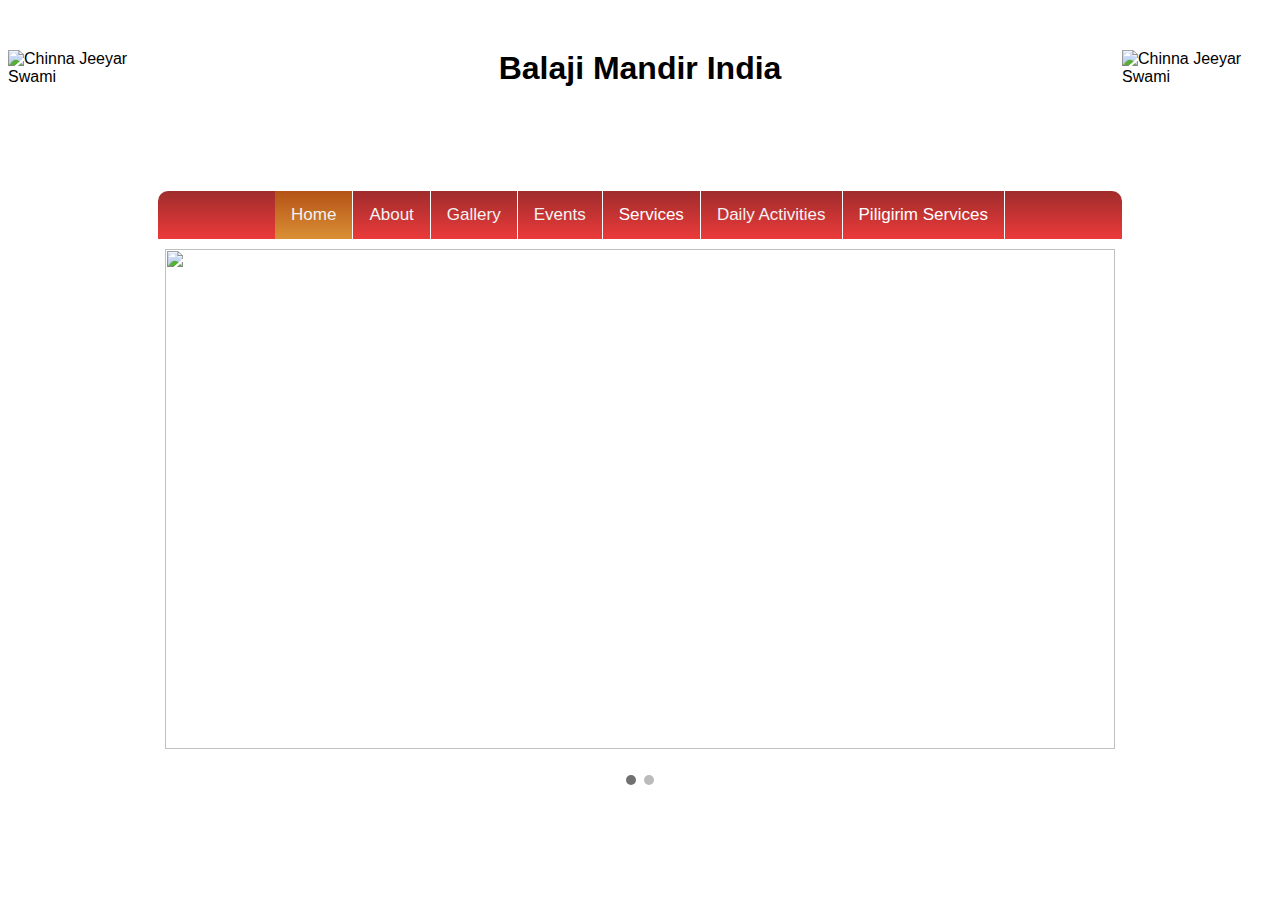
==== index.html @ be6e39c0 "Add files via upload" ====
<!DOCTYPE html>
<html lang="hi">
<head>
    <meta charset="UTF-8">
    <meta http-equiv="X-UA-Compatible" content="IE=edge">
    <meta name="viewport" content="width=device-width, initial-scale=1.0">
    <link rel="stylesheet" href="styles.css">
    <title>Balaji Temple of India</title>
</head>
<body style="font-family:'Gill Sans', 'Gill Sans MT', Calibri, 'Trebuchet MS', sans-serif;">

    <!-- Setting the welcome message that will change later in JavaScript -->
    <header>
        <img src="images/swami.png" class="logo logo-right" alt="Chinna Jeeyar Swami">
        <img src="images/namam2.png" class="logo -r logo-left" alt="Chinna Jeeyar Swami">
        <h1 class="welcome">Balaji Mandir India</h1>
    </header>

    <!-- NavBar -->
    <div class="topnav" id="myTopnav">
        <!-- Setting the options in the navbar -->
        <a href="index.html" class="active">Home</a>
        <a href="about.html">About</a>
        <a href="gallery.html">Gallery</a>
        <a href="events.html">Events</a>
        <!-- Creating the first dropdown container >> Services -->
        <div class="dropdown">
            <button class="dropbtn">Services
                <i class="fa fa-caret-down"></i>
            </button>
            <!-- The options within the first dropdown container -->
            <div class="dropdown-content">
                <a href="#">Abhishekam</a>
                <a href="#">Seva</a>
                <a href="#">Hundi</a>
                <a href="#">Accomodations</a>
                <a href="#">Ayurveda</a>
          </div>
        </div>
        <a href="daily_activities.html">Daily Activities</a>
        <!-- Creating the next dropdown container >> Piligrim Services -->
        <div class="dropdown">
            <button class="dropbtn">Piligirim Services
                <i class="fa fa-caret-down"></i>
            </button>
            <!-- The options within the next dopdown container -->
            <div class="dropdown-content">
                <a href="transport.html">Transport to Temple</a>
          </div>
        </div>
        <!-- The icon to be showed when responsiveness kicks in -->
        <a href="javascript:void(0);" class="icon" onclick="respNavbar()">&#9776;</a>
    </div>

    <!-- Creating the slideshow -->
    <div class="slideshow" style="margin-top: 10px;">
        <div class="slides fade">
            <img src="http://drive.google.com/uc?export=view&id=127WSE8TW5ETTkAXBeMxMM6oZbQDCOkNc" alt="" height="500" style="width:100%">
        </div>
        <div class="slides fade">
            <img src="http://drive.google.com/uc?export=view&id=1Q6ZBllGJnWz2wRkptBJMTp4mQMWrR99K" alt="" height="500" style="width:100%">
        </div>
    </div>

    <br>

    <!-- The dots that show which section of the slideshow is sctive -->
    <div style="text-align: center;">
        <span class="sldsh-dot"></span>
        <span class="sldsh-dot"></span>
    </div>

    <script src="main.js"></script>
</body>
</html>
---- styles.css ----
body{
  background-image: url("images/s-bg.png");
  background-size: cover;
}

/* Slideshow */
/* Giving bae peoperties to the slideshow container */
.slideshow {
  max-width: 950px;
  position: relative;
  margin: auto;
}

/* The dots/bullets/indicators */
.sldsh-dot {
  height: 10px;
  width: 10px;
  margin: 0 2px;
  background-color: #bbb;
  border-radius: 50%;
  display: inline-block;
  transition: background-color 0.6s ease;
}

/* A background color for the active dot */
.sldsh-active {
  background-color: #717171;
}

/* Fade animation */
.fade {
  animation-name: fade;
  animation-duration: 1.5s; 
}

@keyframes fade {
  from {opacity: .4;}
  to {opacity: 1;}
}


/* Welcome Messages */
/* Give some font properties to the message */
.welcome{
  height: 120px;
  margin-top: 50px;
  vertical-align: middle;
  text-align: center;
  vertical-align: middle;
}

.logo {
  width: 150px;
  height: 150px;
}

.logo-left { float: left; }

.logo-right { float: right; }
 
/* NavBar */
/* Add a black background color to the top navigation */
.topnav {
  margin-top: 10px;
  background-color: rgb(154, 41, 41);
  background-image: linear-gradient(rgb(159, 44, 44), rgb(236, 58, 58));
  text-align: center;
  overflow: hidden;
  display:flex;
  justify-content: center;
  border-radius: 10px 10px 0 0;
}
  
/* Style the links inside the navigation bar */
.topnav a {
  float: left;
  display: inline;
  color: #f2f2f2;
  text-align: center;
  padding: 14px 16px;
  border-right: white 1px solid;
  text-decoration: none;
  font-size: 17px;
}

.topnav ul{
  text-align: center;
}
  
/* Add an active class to highlight the current page */
.active {
  background-color: #5b0707;
  background-image: linear-gradient(rgb(180, 82, 22), rgb(218, 144, 53));
  color: white;
}
  
/* Hide the link that should open and close the topnav on small screens */
.topnav .icon {
  display: none;
}
  
/* Dropdown container - needed to position the dropdown content */
.dropdown {
  float: left;
  overflow: hidden;
}
  
/* Style the dropdown button to fit inside the topnav */
.dropdown .dropbtn {
  font-size: 17px;
  border: none;
  border-right: white 1px solid;
  outline: none;
  color: white;
  padding: 14px 16px;
  background-color: inherit;
  font-family: inherit;
  margin: 0;
}
  
/* Style the dropdown content (hidden by default) */
.dropdown-content {
  display: none;
  position: absolute;
  background-color: #f9f9f9;
  min-width: 160px;
  box-shadow: 0px 8px 16px 0px rgba(0,0,0,0.2);
  z-index: 1;
}

/* Style the links inside the dropdown */
.dropdown-content a {
  float: none;
  color: black;
  padding: 12px 16px;
  text-decoration: none;
  display: block;
  text-align: left;
}

/* Add a dark background on topnav links and the dropdown button on hover */
.topnav a:hover, .dropdown:hover .dropbtn {
  background-color: white;
  color: rgb(154, 41, 41);
}

/* Add a grey background to dropdown links on hover */
.dropdown-content a:hover {
  background-color: #ddd;
  color: black;
}

/* Show the dropdown menu when the user moves the mouse over the dropdown button */
.dropdown:hover .dropdown-content {
  display: block;
}

@media screen and (max-width: 1000px) {
  .topnav {
    margin-top: 50px;
  }
}

/* When the screen is less than 600 pixels wide, hide all links, except for the first one ("Home"). Show the link that contains should open and close the topnav (.icon) */
@media screen and (max-width: 600px) {
  .topnav {
    display:block;
    justify-content: left;}
  .topnav a:not(:first-child), .dropdown .dropbtn {
    display: none;
  }
  .topnav a.icon {
    float: right;
    display: block;
  }
}
  
/* The "responsive" class is added to the topnav with JavaScript when the user clicks on the icon. This class makes the topnav look good on small screens (display the links vertically instead of horizontally) */
@media screen and (max-width: 600px) {
  .topnav.responsive {position: relative;}
  .topnav.responsive a.icon {
    position: absolute;
    right: 0;
    top: 0;
  }
  .topnav.responsive a {
    float: none;
    display: block;
    text-align: left;
  }
  .topnav.responsive .dropdown {float: none;}
  .topnav.responsive .dropdown-content {position: relative;}
  .topnav.responsive .dropdown .dropbtn {
    display: block;
    width: 100%;
    text-align: left;
  }
}

/* Google Map Iframe */
.map-iframe {
  text-align:center;
  position: relative;
  padding-top: 56.25%;
}

.responsive-iframe {
  position: absolute;
  top: 0;
  left: 0;
  bottom: 0;
  right: 0;
  width: 100%;
  height: 75%;
  border: none;
}

/* Gallery Cards */
/* Card properties */
.gallery-card {
  box-shadow: 0 4px 8px 0 rgba(0,0,0,0.2);
  transition: 0.3s;
  max-width: 300px;
  background-color: white;
  border-radius: 5px;
  float: left;
}

/* Card hoverable properties */
.gallery-card:hover {
  box-shadow: 0 20px 20px 0 rgba(0,0,0,0.2);
  cursor: pointer;
}

/* Card image properties */
.gallery-container > img {
  border-radius: 5px 5px 0 0;
}

/* Card properties */
.gallery-container {
  padding: 2px 16px;
}

/* Card left and right width */
.gallery-left {
  width: 100%;
  margin-right: 1%;
  margin-left: 1%;
  margin-bottom: 2%;
}

/* About */
.about-par {
  text-indent: 100px ;
  font-size: 30px; 
  font-weight: bold;
  line-height: 2; 
  padding: 50px; 
  background-color: rgba(210, 180, 140, 0.45); 
  border-radius: 0 0 10px 10px; 
  font-family: 'Tangerine', cursive;
}

.about-par::first-letter {
  color: red;
  font-size: 200%;
}

/* Schedule */
.mandir-act{
  font-size: 20px; 
  font-weight: bold;
  text-align: center;
  line-height: 2; 
  padding: 25px; 
  color: white;
  background-color: rgba(255, 0, 0, 0.342); 
  border-radius: 0 0 10px 10px; 
  font-family: 'Tangerine', cursive;
}

.mandir-spe{
  font-size: 20px; 
  font-weight: bold;
  text-align: center;
  line-height: 2; 
  padding: 25px; 
  color: white;
  background-color: rgba(146, 13, 255, 0.342); 
  border-radius: 0 0 10px 10px; 
  font-family: 'Tangerine', cursive;
}
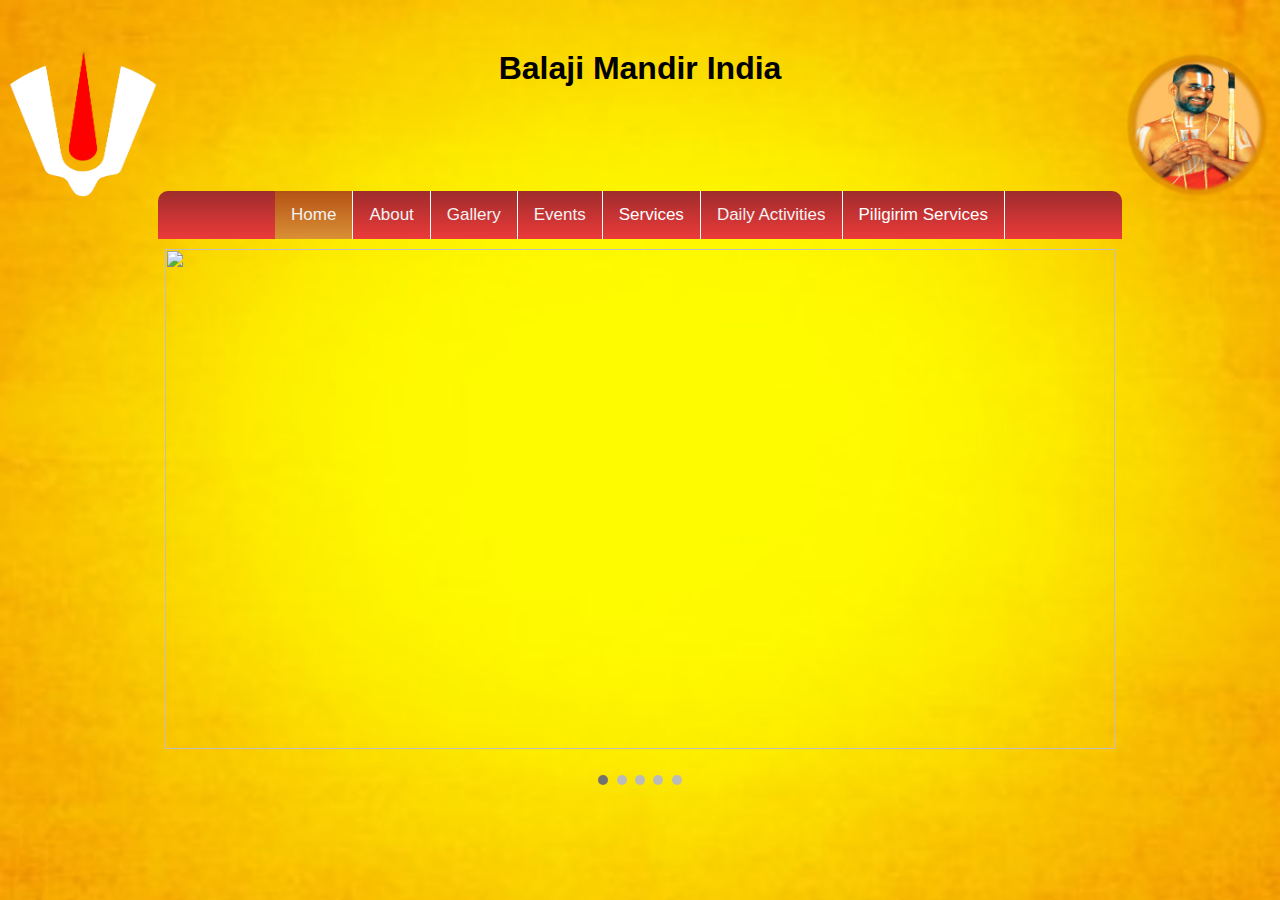
==== commit 4b07d71b: "Update index.html" ====
--- a/index.html
+++ b/index.html
@@ -60,6 +60,15 @@
         <div class="slides fade">
             <img src="http://drive.google.com/uc?export=view&id=1Q6ZBllGJnWz2wRkptBJMTp4mQMWrR99K" alt="" height="500" style="width:100%">
         </div>
+        <div class="slides fade">
+            <img src="http://drive.google.com/uc?export=view&id=1n10hF4kU8l9A45o0h51mP1_B_vPKty-1" alt="" height="500" style="width:100%">
+        </div>
+        <div class="slides fade">
+            <img src="http://drive.google.com/uc?export=view&id=1_IGFEXsBS0SxU-07HN61wgsnh45LalWF" alt="" height="500" style="width:100%">
+        </div>
+        <div class="slides fade">
+            <img src="http://drive.google.com/uc?export=view&id=13tRM6wvUiu9GOhQTfEPnTjj0tQqccj_D" alt="" height="500" style="width:100%">
+        </div>
     </div>
 
     <br>
@@ -68,8 +77,11 @@
     <div style="text-align: center;">
         <span class="sldsh-dot"></span>
         <span class="sldsh-dot"></span>
+        <span class="sldsh-dot"></span>
+        <span class="sldsh-dot"></span>
+        <span class="sldsh-dot"></span>
     </div>
 
     <script src="main.js"></script>
 </body>
-</html>+</html>
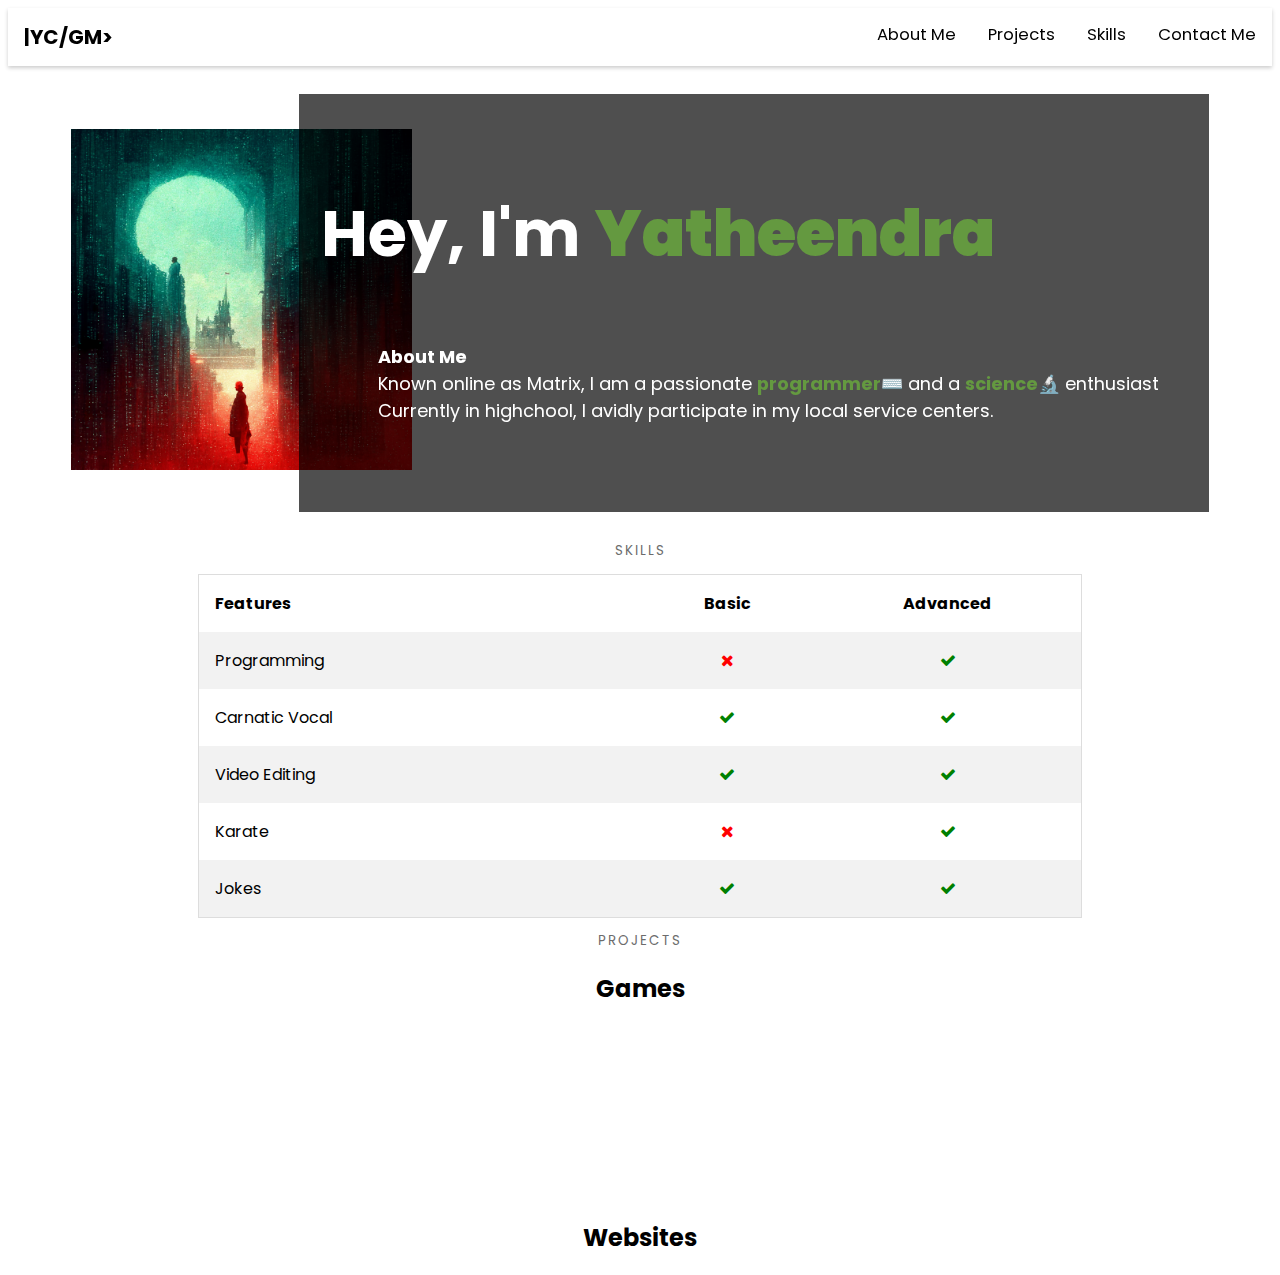
==== commit c4a67408: "Add files via upload" ====
--- a/index.html
+++ b/index.html
@@ -1,87 +1,85 @@
 <!DOCTYPE html>
-<html lang="hi">
+<html lang="en">
 <head>
     <meta charset="UTF-8">
-    <meta http-equiv="X-UA-Compatible" content="IE=edge">
     <meta name="viewport" content="width=device-width, initial-scale=1.0">
-    <link rel="stylesheet" href="styles.css">
-    <title>Balaji Temple of India</title>
+    <link rel="preconnect" href="https://fonts.googleapis.com">
+<link rel="preconnect" href="https://fonts.gstatic.com" crossorigin>
+<link href="https://fonts.googleapis.com/css2?family=Poppins:ital,wght@0,100;0,200;0,300;0,400;0,500;0,600;0,700;0,800;0,900;1,100;1,200;1,300;1,400;1,500;1,600;1,700;1,800;1,900&family=Press+Start+2P&display=swap" rel="stylesheet">
+    <link rel="stylesheet" href="style.css">
+    <link rel="stylesheet" href="https://cdnjs.cloudflare.com/ajax/libs/font-awesome/4.7.0/css/font-awesome.min.css">
+    <title>I'm |YC/GM></title>
 </head>
-<body style="font-family:'Gill Sans', 'Gill Sans MT', Calibri, 'Trebuchet MS', sans-serif;">
-
-    <!-- Setting the welcome message that will change later in JavaScript -->
-    <header>
-        <img src="images/swami.png" class="logo logo-right" alt="Chinna Jeeyar Swami">
-        <img src="images/namam2.png" class="logo -r logo-left" alt="Chinna Jeeyar Swami">
-        <h1 class="welcome">Balaji Mandir India</h1>
-    </header>
-
-    <!-- NavBar -->
-    <div class="topnav" id="myTopnav">
-        <!-- Setting the options in the navbar -->
-        <a href="index.html" class="active">Home</a>
-        <a href="about.html">About</a>
-        <a href="gallery.html">Gallery</a>
-        <a href="events.html">Events</a>
-        <!-- Creating the first dropdown container >> Services -->
-        <div class="dropdown">
-            <button class="dropbtn">Services
-                <i class="fa fa-caret-down"></i>
-            </button>
-            <!-- The options within the first dropdown container -->
-            <div class="dropdown-content">
-                <a href="#">Abhishekam</a>
-                <a href="#">Seva</a>
-                <a href="#">Hundi</a>
-                <a href="#">Accomodations</a>
-                <a href="#">Ayurveda</a>
-          </div>
-        </div>
-        <a href="daily_activities.html">Daily Activities</a>
-        <!-- Creating the next dropdown container >> Piligrim Services -->
-        <div class="dropdown">
-            <button class="dropbtn">Piligirim Services
-                <i class="fa fa-caret-down"></i>
-            </button>
-            <!-- The options within the next dopdown container -->
-            <div class="dropdown-content">
-                <a href="transport.html">Transport to Temple</a>
-          </div>
-        </div>
-        <!-- The icon to be showed when responsiveness kicks in -->
-        <a href="javascript:void(0);" class="icon" onclick="respNavbar()">&#9776;</a>
+<body style="font-family: Poppins; background: #ffffffbd; padding: 0px;">
+    <div class="navbar">
+        <ul>
+            <li style="float: left; display: block;
+            color: rgb(0, 0, 0);
+            text-align: center;
+            padding: 14px 16px;
+            text-decoration: none; font-size: larger; font-weight: 700;">|YC/GM></li>
+            <li><a href="contactme.html">Contact Me</a></li>
+            <li><a href="#skills">Skills</a></li>
+            <li><a href="#projects">Projects</a></li>
+            <li><a href="#aboutme">About Me</a></li>
+        </ul>
     </div>
 
-    <!-- Creating the slideshow -->
-    <div class="slideshow" style="margin-top: 10px;">
-        <div class="slides fade">
-            <img src="http://drive.google.com/uc?export=view&id=127WSE8TW5ETTkAXBeMxMM6oZbQDCOkNc" alt="" height="500" style="width:100%">
-        </div>
-        <div class="slides fade">
-            <img src="http://drive.google.com/uc?export=view&id=1Q6ZBllGJnWz2wRkptBJMTp4mQMWrR99K" alt="" height="500" style="width:100%">
-        </div>
-        <div class="slides fade">
-            <img src="http://drive.google.com/uc?export=view&id=1n10hF4kU8l9A45o0h51mP1_B_vPKty-1" alt="" height="500" style="width:100%">
-        </div>
-        <div class="slides fade">
-            <img src="http://drive.google.com/uc?export=view&id=1_IGFEXsBS0SxU-07HN61wgsnh45LalWF" alt="" height="500" style="width:100%">
-        </div>
-        <div class="slides fade">
-            <img src="http://drive.google.com/uc?export=view&id=13tRM6wvUiu9GOhQTfEPnTjj0tQqccj_D" alt="" height="500" style="width:100%">
-        </div>
+    <div class="welcome">
+        <img src="pfp.PNG" alt="Matrix" style="width: 30%;">
+        <div class="welcome-black"></div>
+        <div class="welcome-left">Hey, I'm <strong style="color: #649940;">Yatheendra</strong></div>
+        <div class="welcome-bottom"><p id="aboutme" style="line-height: 150%;"><strong style="text-decoration: dotted;">About Me</strong><br>Known online as Matrix, 
+            I am a passionate <strong style="color: #649940;">programmer⌨️</strong> and a <strong style="color:#649940;">science🔬</strong> enthusiast <br>
+        Currently in highchool, I avidly participate in my local service centers.</p></div>
     </div>
 
-    <br>
+    <div class="skills" id="skills">
+        <p align="center" style="color: rgb(108, 108, 108); font-size: smaller; letter-spacing: 2px;">SKILLS</p>
+        <table align="center">
+            <tr>
+              <th style="width:50%">Features</th>
+              <th>Basic</th>
+              <th>Advanced</th>
+            </tr>
+            <tr>
+              <td>Programming</td>
+              <td><i class="fa fa-remove"></i></td>
+              <td><i class="fa fa-check"></i></td>
+            </tr>
+            <tr>
+              <td>Carnatic Vocal</td>
+              <td><i class="fa fa-check"></i></td>
+              <td><i class="fa fa-check"></i></td>
+            </tr>
+            <tr>
+              <td>Video Editing</td>
+              <td><i class="fa fa-check"></i></td>
+              <td><i class="fa fa-check"></i></td>
+            </tr>
+            <tr>
+              <td>Karate</td>
+              <td><i class="fa fa-remove"></i></td>
+              <td><i class="fa fa-check"></i></td>
+            </tr>
+            <tr>
+              <td>Jokes</td>
+              <td><i class="fa fa-check"></i></td>
+              <td><i class="fa fa-check"></i></td>
+            </tr>
+          </table>
+    </div>
+    
+    <div id="projects" class="projects">
+        <p align="center" style="color: rgb(108, 108, 108); font-size: smaller; letter-spacing: 2px;">PROJECTS</p>
+        <h2 align="center">Games</h2>
+        <iframe frameborder="0" src="https://itch.io/embed/2590286?dark=true" width="552" height="167"><a href="https://gmmatrix.itch.io/sharpshooter-unv1">Sharpshooter [Unleashed] by GM|Matrix</a></iframe>
+        <iframe frameborder="0" src="https://itch.io/embed/2590286?dark=true" width="552" height="167"><a href="https://gmmatrix.itch.io/sharpshooter-unv1">Sharpshooter [Unleashed] by GM|Matrix</a></iframe>
 
-    <!-- The dots that show which section of the slideshow is sctive -->
-    <div style="text-align: center;">
-        <span class="sldsh-dot"></span>
-        <span class="sldsh-dot"></span>
-        <span class="sldsh-dot"></span>
-        <span class="sldsh-dot"></span>
-        <span class="sldsh-dot"></span>
-    </div>
+        <h2 align="center">Websites</h2>
 
-    <script src="main.js"></script>
+
+
+    <script src="script.js"></script>
 </body>
-</html>
+</html>--- a/style.css
+++ b/style.css
@@ -0,0 +1,96 @@
+ul {
+  list-style-type: none;
+  margin: 0;
+  padding: 0;
+  overflow: hidden;
+  background-color: #ffffff00;
+  position: sticky;
+  top: 0;
+  width: 100%;
+  box-shadow: 0 2px 4px 0 rgba(0,0,0,.2);
+  font-size:1.3vw;
+}
+
+li {
+  float: right;
+}
+
+li a {
+  display: block;
+  color: rgb(0, 0, 0);
+  text-align: center;
+  padding: 14px 16px;
+  text-decoration: none;
+}
+
+li a:hover {
+  color: #649940;
+  text-decoration: underline;
+  text-underline-offset: 10px;
+
+}
+
+.welcome-black {
+  position: absolute;
+  background: #000000b0;
+  width: 80%;
+  height: 120%;
+  bottom: -10%;
+  left: 20%;
+}
+
+.welcome {
+  position: relative;
+  text-align: left;
+  margin: 5%;
+  color: rgb(0, 0, 0);
+}
+
+.welcome-left {
+  position: absolute;
+  bottom: 50%;
+  left: 20%;
+  padding: 2%;
+  font-style: "Poppins";
+  color: white;
+  font-weight: bold;
+  font-size: 5vw;
+}
+
+.welcome-bottom {
+  position: absolute;
+  bottom: 10%;
+  left: 20%;
+  padding-left: 7%;
+  font-style: "Poppins";
+  color: white;
+  font-size: 1.4vw;
+}
+
+table {
+  border-collapse: collapse;
+  border-spacing: 0;
+  width: 70%;
+  border: 1px solid #ddd;
+}
+
+th, td {
+  text-align: center;
+  padding: 16px;
+}
+
+th:first-child, td:first-child {
+  text-align: left;
+}
+
+tr:nth-child(even) {
+  background-color: #f2f2f2
+}
+
+.fa-check {
+  color: green;
+}
+
+.fa-remove {
+  color: red;
+}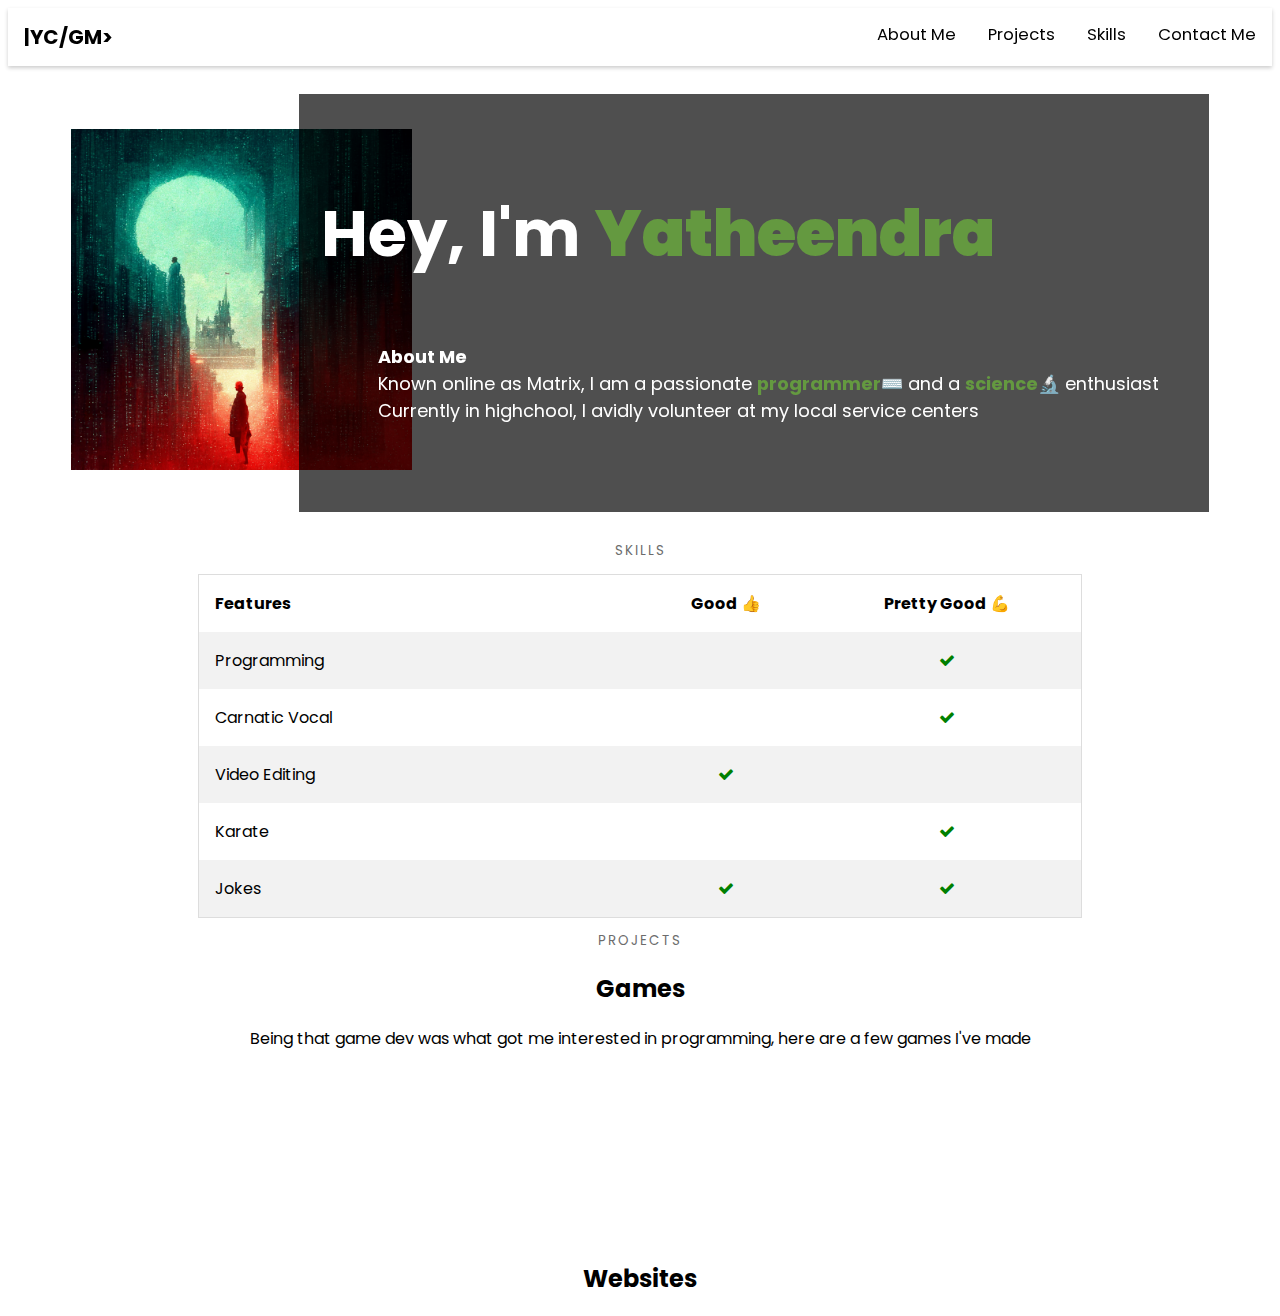
==== commit 35580ded: "Update index.html" ====
--- a/index.html
+++ b/index.html
@@ -18,7 +18,7 @@
             text-align: center;
             padding: 14px 16px;
             text-decoration: none; font-size: larger; font-weight: 700;">|YC/GM></li>
-            <li><a href="contactme.html">Contact Me</a></li>
+            <li><a href="#contactme">Contact Me</a></li>
             <li><a href="#skills">Skills</a></li>
             <li><a href="#projects">Projects</a></li>
             <li><a href="#aboutme">About Me</a></li>
@@ -31,7 +31,7 @@
         <div class="welcome-left">Hey, I'm <strong style="color: #649940;">Yatheendra</strong></div>
         <div class="welcome-bottom"><p id="aboutme" style="line-height: 150%;"><strong style="text-decoration: dotted;">About Me</strong><br>Known online as Matrix, 
             I am a passionate <strong style="color: #649940;">programmer⌨️</strong> and a <strong style="color:#649940;">science🔬</strong> enthusiast <br>
-        Currently in highchool, I avidly participate in my local service centers.</p></div>
+        Currently in highchool, I avidly volunteer at my local service centers</p></div>
     </div>
 
     <div class="skills" id="skills">
@@ -39,27 +39,27 @@
         <table align="center">
             <tr>
               <th style="width:50%">Features</th>
-              <th>Basic</th>
-              <th>Advanced</th>
+              <th>Good 👍</th>
+              <th>Pretty Good 💪</th>
             </tr>
             <tr>
               <td>Programming</td>
-              <td><i class="fa fa-remove"></i></td>
+              <td></td>
               <td><i class="fa fa-check"></i></td>
             </tr>
             <tr>
               <td>Carnatic Vocal</td>
-              <td><i class="fa fa-check"></i></td>
+              <td></td>
               <td><i class="fa fa-check"></i></td>
             </tr>
             <tr>
               <td>Video Editing</td>
               <td><i class="fa fa-check"></i></td>
-              <td><i class="fa fa-check"></i></td>
+              <td></td>
             </tr>
             <tr>
               <td>Karate</td>
-              <td><i class="fa fa-remove"></i></td>
+              <td></td>
               <td><i class="fa fa-check"></i></td>
             </tr>
             <tr>
@@ -73,13 +73,18 @@
     <div id="projects" class="projects">
         <p align="center" style="color: rgb(108, 108, 108); font-size: smaller; letter-spacing: 2px;">PROJECTS</p>
         <h2 align="center">Games</h2>
-        <iframe frameborder="0" src="https://itch.io/embed/2590286?dark=true" width="552" height="167"><a href="https://gmmatrix.itch.io/sharpshooter-unv1">Sharpshooter [Unleashed] by GM|Matrix</a></iframe>
-        <iframe frameborder="0" src="https://itch.io/embed/2590286?dark=true" width="552" height="167"><a href="https://gmmatrix.itch.io/sharpshooter-unv1">Sharpshooter [Unleashed] by GM|Matrix</a></iframe>
+        <p align="center">Being that game dev was what got me interested in programming, here are a few games I've made</p>
+        <iframe frameborder="0" src="https://itch.io/embed/2590286?bg_color=c6c6c6" width="208" height="167"><a href="https://gmmatrix.itch.io/sharpshooter-unv1">Sharpshooter [Unleashed] by GM|Matrix</a></iframe>        
+        <iframe frameborder="0" src="https://itch.io/embed/2615899?bg_color=524c7b&amp;fg_color=d3c5e5&amp;link_color=ce6b08" width="208" height="167"><a href="https://gmmatrix.itch.io/sharpshooter-se">Sharpshooter SE by GM|Matrix</a></iframe>
+        <h2 align="center">Websites</h2>
 
-        <h2 align="center">Websites</h2>
+    </div>
+
+
+
 
 
 
     <script src="script.js"></script>
 </body>
-</html>+</html>
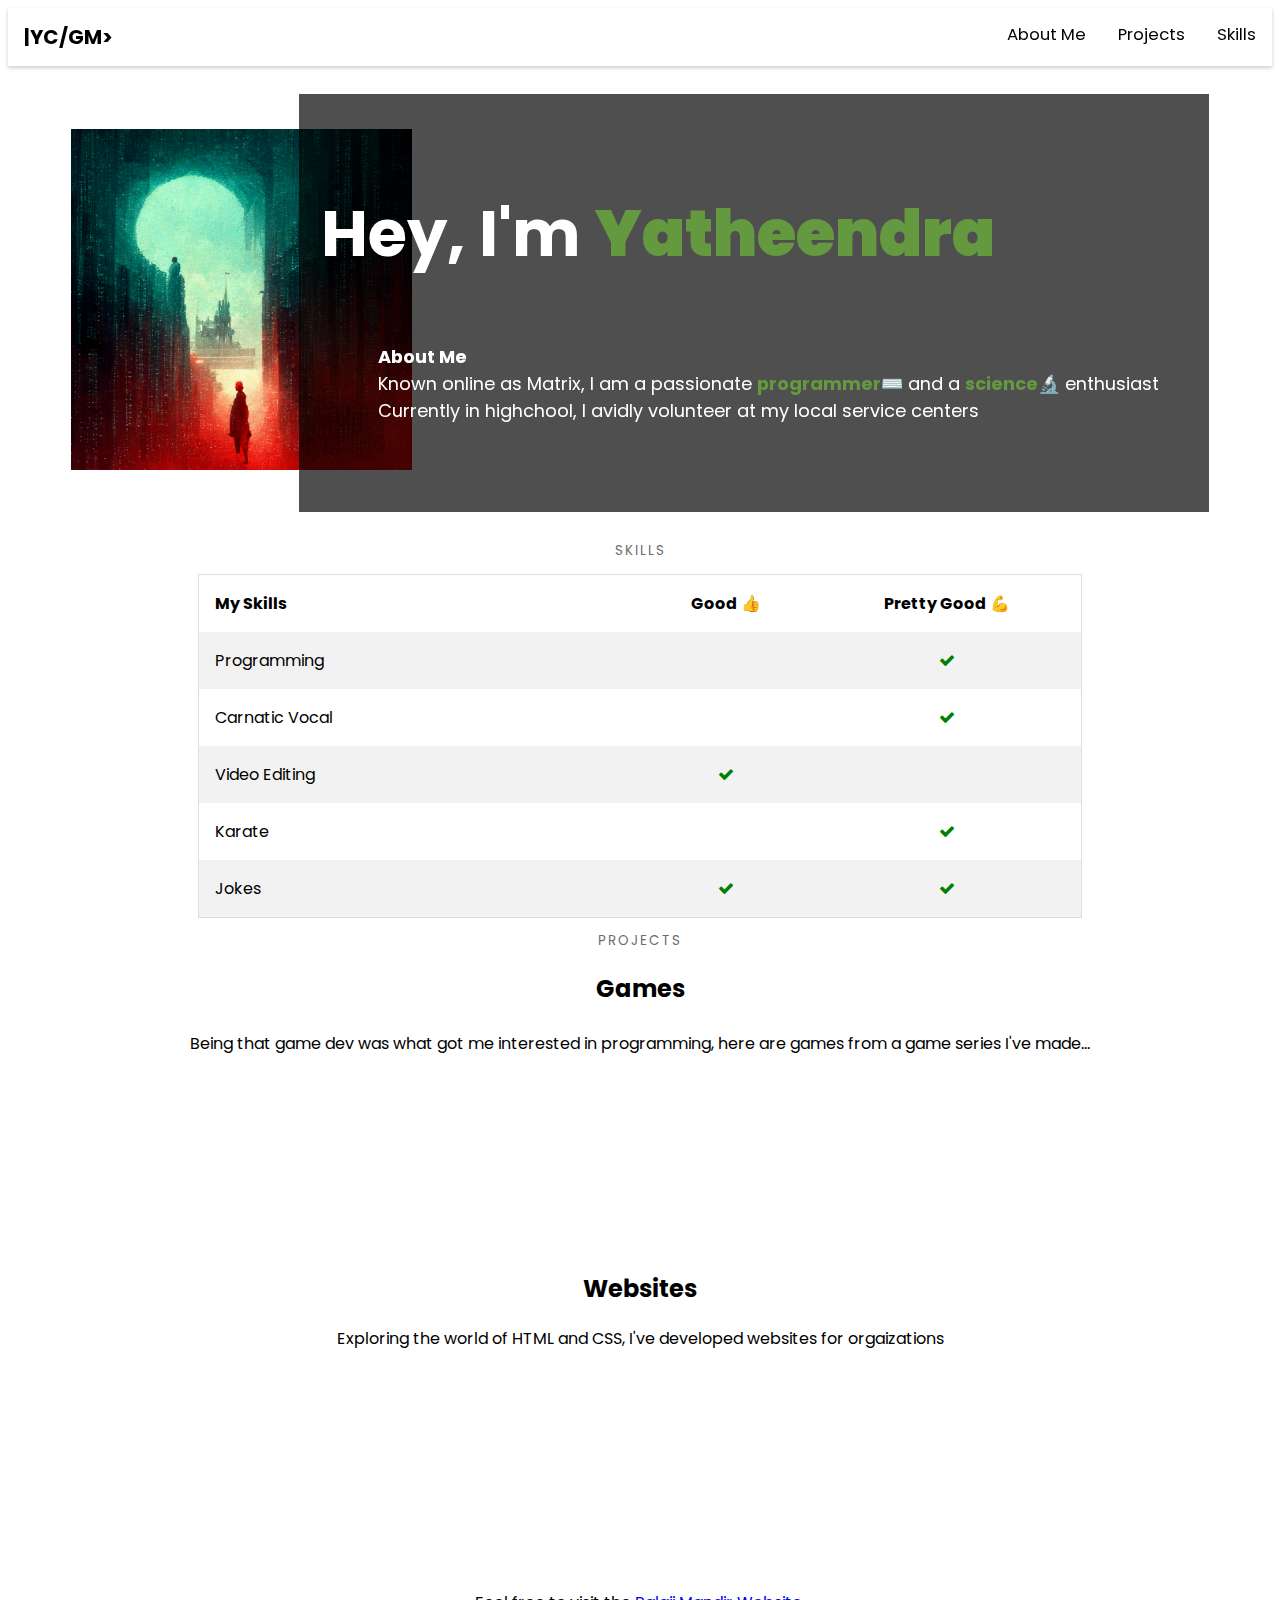
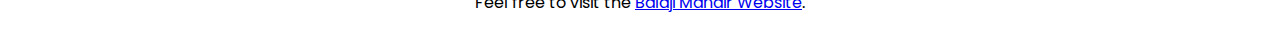
==== commit 08a47379: "Update index.html" ====
--- a/index.html
+++ b/index.html
@@ -18,7 +18,6 @@
             text-align: center;
             padding: 14px 16px;
             text-decoration: none; font-size: larger; font-weight: 700;">|YC/GM></li>
-            <li><a href="#contactme">Contact Me</a></li>
             <li><a href="#skills">Skills</a></li>
             <li><a href="#projects">Projects</a></li>
             <li><a href="#aboutme">About Me</a></li>
@@ -38,7 +37,7 @@
         <p align="center" style="color: rgb(108, 108, 108); font-size: smaller; letter-spacing: 2px;">SKILLS</p>
         <table align="center">
             <tr>
-              <th style="width:50%">Features</th>
+              <th style="width:50%">My Skills</th>
               <th>Good 👍</th>
               <th>Pretty Good 💪</th>
             </tr>
@@ -72,11 +71,23 @@
     
     <div id="projects" class="projects">
         <p align="center" style="color: rgb(108, 108, 108); font-size: smaller; letter-spacing: 2px;">PROJECTS</p>
-        <h2 align="center">Games</h2>
-        <p align="center">Being that game dev was what got me interested in programming, here are a few games I've made</p>
-        <iframe frameborder="0" src="https://itch.io/embed/2590286?bg_color=c6c6c6" width="208" height="167"><a href="https://gmmatrix.itch.io/sharpshooter-unv1">Sharpshooter [Unleashed] by GM|Matrix</a></iframe>        
-        <iframe frameborder="0" src="https://itch.io/embed/2615899?bg_color=524c7b&amp;fg_color=d3c5e5&amp;link_color=ce6b08" width="208" height="167"><a href="https://gmmatrix.itch.io/sharpshooter-se">Sharpshooter SE by GM|Matrix</a></iframe>
-        <h2 align="center">Websites</h2>
+        <div class="gaming">
+          <h2 align="center">Games</h2>
+          <p align="center" style="padding: 5px;">Being that game dev was what got me interested in programming, here are games from a game series I've made...</p>
+          <iframe frameborder="0" src="https://itch.io/embed/2590286?bg_color=c6c6c6" width="208" height="167"><a href="https://gmmatrix.itch.io/sharpshooter-unv1">Sharpshooter [Unleashed] by GM|Matrix</a></iframe>        
+          <iframe frameborder="0" src="https://itch.io/embed/2615899?bg_color=524c7b&amp;fg_color=d3c5e5&amp;link_color=ce6b08" width="208" height="167"><a href="https://gmmatrix.itch.io/sharpshooter-se">Sharpshooter SE by GM|Matrix</a></iframe>
+        </div>
+        <div class="websites">
+          <h2 align="center">Websites</h2>
+          <p>Exploring the world of HTML and CSS, I've developed websites for orgaizations</p>
+          <iframe src="https://www.balajimandirbharat.com/" frameborder="0" style="pointer-events: none;" 
+          width="500" height="200"></iframe>
+          <p>Feel free to visit the <a href="https://www.balajimandirbharat.com/">Balaji Mandir Website</a>.</p>
+        </div>
+        
+    <div class="contactme">
+
+    </div>
 
     </div>
 
--- a/style.css
+++ b/style.css
@@ -67,6 +67,10 @@
   font-size: 1.4vw;
 }
 
+.projects{
+  text-align: center;
+}
+
 table {
   border-collapse: collapse;
   border-spacing: 0;
@@ -93,4 +97,4 @@
 
 .fa-remove {
   color: red;
-}+}
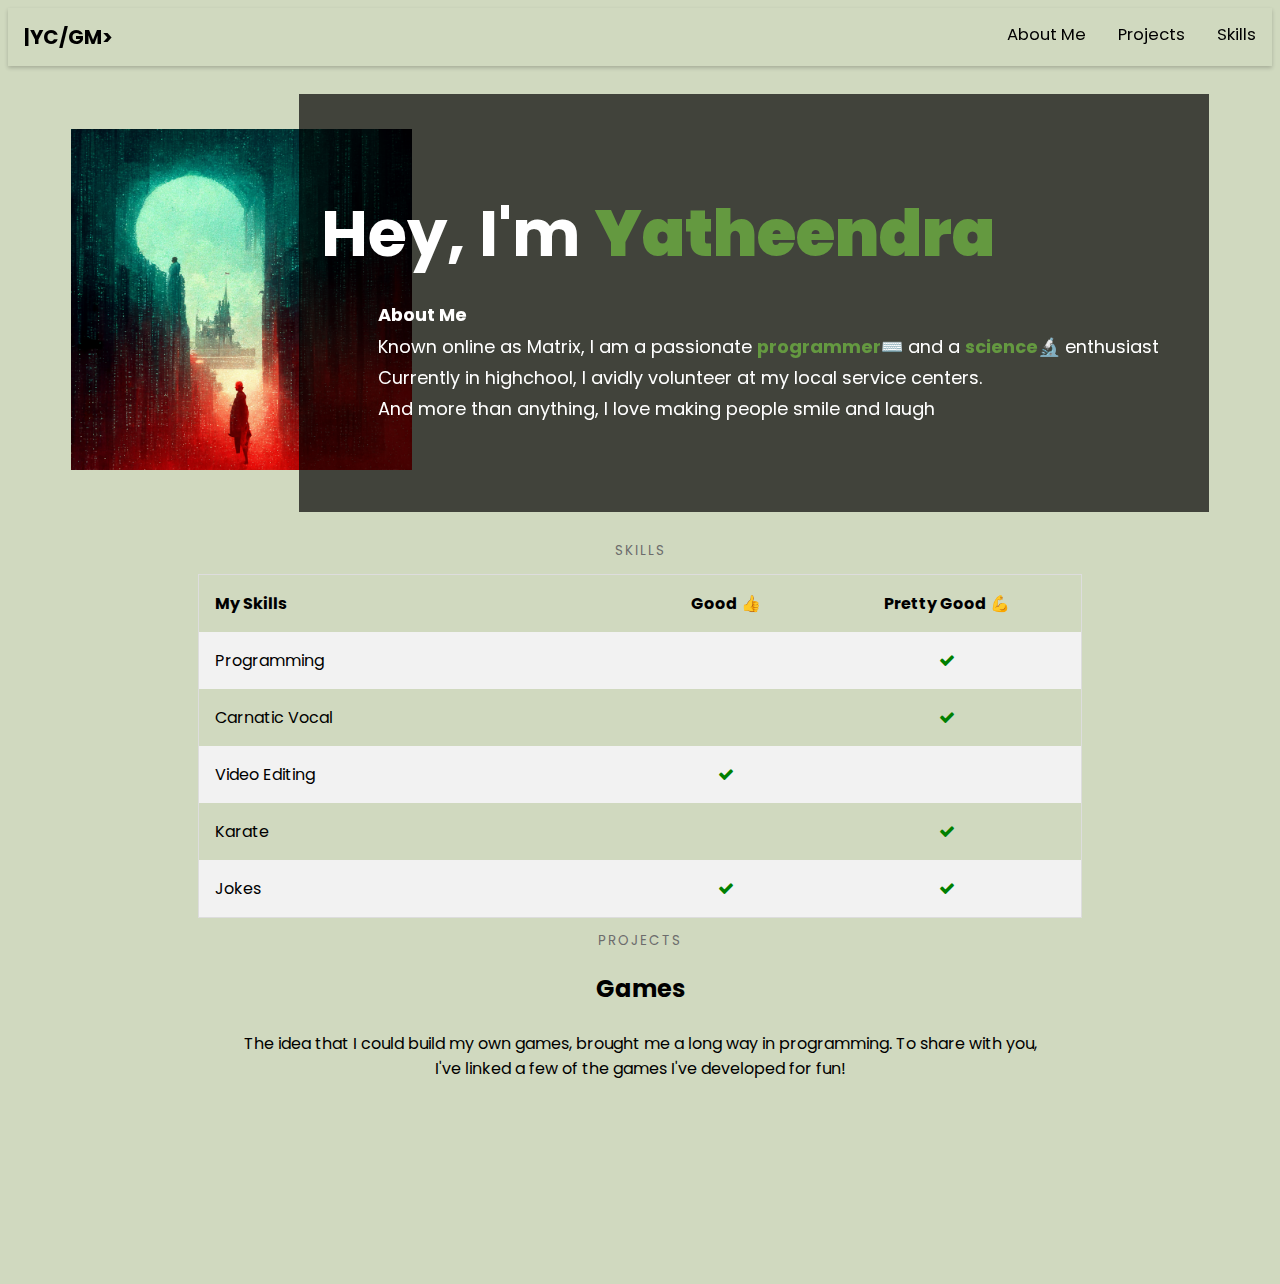
==== commit 0770add3: "Update index.html" ====
--- a/index.html
+++ b/index.html
@@ -8,9 +8,9 @@
 <link href="https://fonts.googleapis.com/css2?family=Poppins:ital,wght@0,100;0,200;0,300;0,400;0,500;0,600;0,700;0,800;0,900;1,100;1,200;1,300;1,400;1,500;1,600;1,700;1,800;1,900&family=Press+Start+2P&display=swap" rel="stylesheet">
     <link rel="stylesheet" href="style.css">
     <link rel="stylesheet" href="https://cdnjs.cloudflare.com/ajax/libs/font-awesome/4.7.0/css/font-awesome.min.css">
-    <title>I'm |YC/GM></title>
+    <title>I'm Yatheendra</title>
 </head>
-<body style="font-family: Poppins; background: #ffffffbd; padding: 0px;">
+<body style="font-family: Poppins; background: #bfcca9bd; padding: 0px;">
     <div class="navbar">
         <ul>
             <li style="float: left; display: block;
@@ -28,9 +28,10 @@
         <img src="pfp.PNG" alt="Matrix" style="width: 30%;">
         <div class="welcome-black"></div>
         <div class="welcome-left">Hey, I'm <strong style="color: #649940;">Yatheendra</strong></div>
-        <div class="welcome-bottom"><p id="aboutme" style="line-height: 150%;"><strong style="text-decoration: dotted;">About Me</strong><br>Known online as Matrix, 
+        <div class="welcome-bottom"><p id="aboutme" style="line-height: 175%;"><strong style="text-decoration: dotted;">About Me</strong><br>Known online as Matrix, 
             I am a passionate <strong style="color: #649940;">programmer⌨️</strong> and a <strong style="color:#649940;">science🔬</strong> enthusiast <br>
-        Currently in highchool, I avidly volunteer at my local service centers</p></div>
+        Currently in highchool, I avidly volunteer at my local service centers.
+        <br>And more than anything, I love making people smile and laugh</p></div>
     </div>
 
     <div class="skills" id="skills">
@@ -73,18 +74,19 @@
         <p align="center" style="color: rgb(108, 108, 108); font-size: smaller; letter-spacing: 2px;">PROJECTS</p>
         <div class="gaming">
           <h2 align="center">Games</h2>
-          <p align="center" style="padding: 5px;">Being that game dev was what got me interested in programming, here are games from a game series I've made...</p>
+          <p align="center" style="padding: 5px;">The idea that I could build my own games, brought me a long way in programming. To share with you, <br>I've linked a few of the games I've developed for fun!</p>
           <iframe frameborder="0" src="https://itch.io/embed/2590286?bg_color=c6c6c6" width="208" height="167"><a href="https://gmmatrix.itch.io/sharpshooter-unv1">Sharpshooter [Unleashed] by GM|Matrix</a></iframe>        
           <iframe frameborder="0" src="https://itch.io/embed/2615899?bg_color=524c7b&amp;fg_color=d3c5e5&amp;link_color=ce6b08" width="208" height="167"><a href="https://gmmatrix.itch.io/sharpshooter-se">Sharpshooter SE by GM|Matrix</a></iframe>
         </div>
+        <!--
         <div class="websites">
           <h2 align="center">Websites</h2>
           <p>Exploring the world of HTML and CSS, I've developed websites for orgaizations</p>
           <iframe src="https://www.balajimandirbharat.com/" frameborder="0" style="pointer-events: none;" 
           width="500" height="200"></iframe>
-          <p>Feel free to visit the <a href="https://www.balajimandirbharat.com/">Balaji Mandir Website</a>.</p>
+          <p>Feel free to visit the <a style="color: rgb(0, 0, 0);" href="https://www.balajimandirbharat.com/">Balaji Mandir Website</a>.</p>
         </div>
-        
+        -->
     <div class="contactme">
 
     </div>
